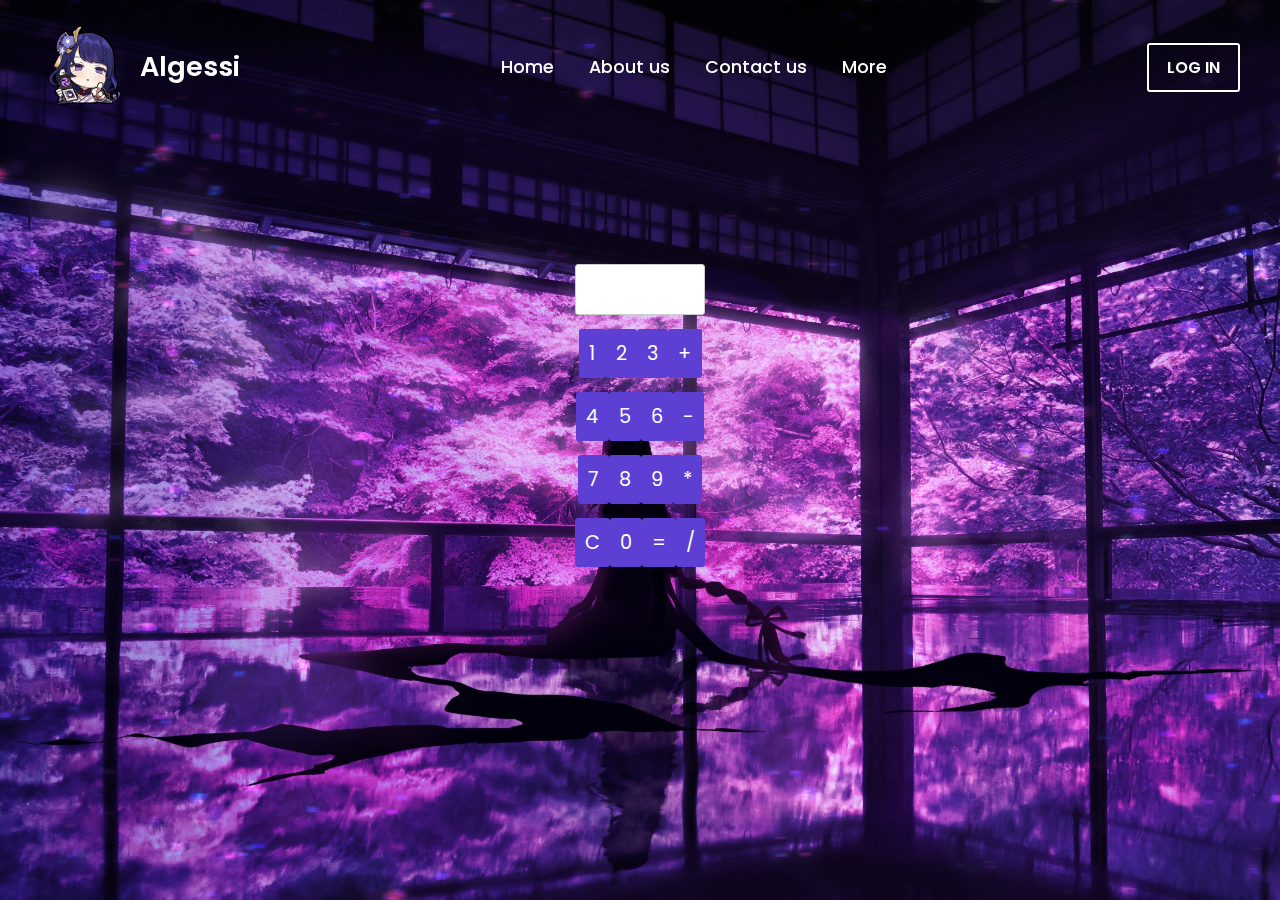
==== index.htm @ 88daffe6 "Add files via upload" ====
<!DOCTYPE html>
<html lang="en">
<head>
    <meta charset="UTF-8">
    <meta name="viewport" content="width=device-width, initial-scale=1.0">
    <title>Platform-based Development</title>
    <!-- Google Fonts Link For Icons -->
    <link rel="stylesheet" href="https://fonts.googleapis.com/css2?family=Material+Symbols+Rounded:opsz,wght,FILL,GRAD@48,400,0,0">
    <link rel="stylesheet" href="style.css">
    <link rel="stylesheet" href="calculator.css">
    <script src="script.js" defer></script>
</head>
<body>
    <header>
        <nav class="navbar">
            <span class="hamburger-btn material-symbols-rounded">menu</span>
            <a href="#" class="logo">
                <img src="raidenLogo.png" alt="logo">
                <h2>Algessi</h2>
            </a>
            <ul class="links">
                <span class="close-btn material-symbols-rounded">close</span>
                <li><a href="#">Home</a></li>
                <li><a href="#">About us</a></li>
                <li><a href="#">Contact us</a></li>
                <li><a href="#">More</a></li>
            </ul>
            <button class="login-btn">LOG IN</button>
        </nav>
    </header>

    <!-- Calculator Section -->
    <div class="calculator-container">
        <input type="text" id="result" readonly>
        <div>
            <button onclick="appendToResult('1')">1</button>
            <button onclick="appendToResult('2')">2</button>
            <button onclick="appendToResult('3')">3</button>
            <button onclick="appendToResult('+')">+</button>
        </div>
        <div>
            <button onclick="appendToResult('4')">4</button>
            <button onclick="appendToResult('5')">5</button>
            <button onclick="appendToResult('6')">6</button>
            <button onclick="appendToResult('-')">-</button>
        </div>
        <div>
            <button onclick="appendToResult('7')">7</button>
            <button onclick="appendToResult('8')">8</button>
            <button onclick="appendToResult('9')">9</button>
            <button onclick="appendToResult('*')">*</button>
        </div>
        <div>
            <button onclick="clearResult()">C</button>
            <button onclick="appendToResult('0')">0</button>
            <button onclick="calculateResult()">=</button>
            <button onclick="appendToResult('/')">/</button>
        </div>
    </div>

    <div class="blur-bg-overlay"></div>
    <div class="form-popup">
        <span class="close-btn material-symbols-rounded">close</span>
        <div class="form-box login">
            <div class="form-details">
            </div>
            <div class="form-content">
                <h2>Login</h2>
                <form action="#">
                    <div class="input-field">
                        <input type="text" required>
                        <label>Email</label>
                    </div>
                    <div class="input-field">
                        <input type="password" required>
                        <label>Password</label>
                    </div>
                    <a href="#" class="forgot-pass-link">Forgot password?</a>
                    <button type="submit">Log In</button>
                </form>
                <div class="bottom-link">
                    Don't have an account?
                    <a href="#" id="signup-link">Signup</a>
                </div>
            </div>
        </div>

        <div class="form-box signup">
            <div class="form-details">
            </div>
            <div class="form-content">
                <h2>Signup</h2>
                <form action="#">
                    <div class="input-field">
                        <input type="text" required>
                        <label>Enter your email</label>
                    </div>
                    <div class="input-field">
                        <input type="password" required>
                        <label>Create password</label>
                    </div>
                    <div class="policy-text">
                        <input type="checkbox" id="policy">
                        <label for="policy">
                            I agree to the
                            <a href="#" class="option">Terms & Conditions</a>
                        </label>
                    </div>
                    <button type="submit">Sign Up</button>
                </form>
                <div class="bottom-link">
                    Already have an account? 
                    <a href="#" id="login-link">Login</a>
                </div>
            </div>
        </div>
    </div>
</body>
</html>
---- style.css ----
/* Importing Google font - Poppins */
@import url('https://fonts.googleapis.com/css2?family=Poppins:wght@200;300;400;500;600;700&display=swap');

* {
    margin: 0;
    padding: 0;
    box-sizing: border-box;
    font-family: "Poppins", sans-serif;
}

body {
    height: 100vh;
    width: 100%;
    background: url("raidenShogun.jpg") center/cover no-repeat;
}

header {
    position: fixed;
    width: 100%;
    top: 0;
    left: 0;
    z-index: 10;
    padding: 0 10px;
}

.navbar {
    display: flex;
    padding: 22px 0;
    align-items: center;
    max-width: 1200px;
    margin: 0 auto;
    justify-content: space-between;
}

.navbar .hamburger-btn {
    display: none;
    color: #fff;
    cursor: pointer;
    font-size: 1.5rem;
}

.navbar .logo {
    gap: 10px;
    display: flex;
    align-items: center;
    text-decoration: none;
}

.navbar .logo img {
    width: 90px;
    border-radius: 50%;
}

.navbar .logo h2 {
    color: #fff;
    font-weight: 600;
    font-size: 1.7rem;
}

.navbar .links {
    display: flex;
    gap: 35px;
    list-style: none;
    align-items: center;
}

.navbar .close-btn {
    position: absolute;
    right: 20px;
    top: 20px;
    display: none;
    color: #000;
    cursor: pointer;
}

.navbar .links a {
    color: #fff;
    font-size: 1.1rem;
    font-weight: 500;
    text-decoration: none;
    transition: 0.1s ease;
}

.navbar .links a:hover {
    color: #5D3FD3  ;
}

.navbar .login-btn {
    border: 2px solid #fff;
    outline: none;
    background:transparent;
    color: #fff;
    font-size: 1rem;
    font-weight: 600;
    padding: 10px 18px;
    border-radius: 3px;
    cursor: pointer;
    transition: 0.15s ease;
}

.navbar .login-btn:hover {
    background: #5D3FD3;
}

.form-popup {
    position: fixed;
    top: 50%;
    left: 50%;
    z-index: 10;
    width: 100%;
    opacity: 0;
    pointer-events: none;
    max-width: 720px;
    background: #fff;
    border: 2px solid #fff;
    transform: translate(-50%, -70%);
}

.show-popup .form-popup {
    opacity: 1;
    pointer-events: auto;
    transform: translate(-50%, -50%);
    transition: transform 0.3s ease, opacity 0.1s;
}

.form-popup .close-btn {
    position: absolute;
    top: 12px;
    right: 12px;
    color: #878484;
    cursor: pointer;
}

.blur-bg-overlay {
    position: fixed;
    top: 0;
    left: 0;
    z-index: 10;
    height: 100%;
    width: 100%;
    opacity: 0;
    pointer-events: none;
    backdrop-filter: blur(5px);
    -webkit-backdrop-filter: blur(5px);
    transition: 0.1s ease;
}

.show-popup .blur-bg-overlay {
    opacity: 1;
    pointer-events: auto;
}

.form-popup .form-box {
    display: flex;
}

.form-box .form-details {
    width: 100%;
    color: #fff;
    max-width: 330px;
    text-align: center;
    display: flex;
    flex-direction: column;
    justify-content: center;
    align-items: center;
}

.login .form-details {
    padding: 0 40px;
    background: url("raidenSide.gif");
    background-position: center;
    background-size: cover;
}

.signup .form-details {
    padding: 0 20px;
    background: url("raidenSide.gif");
    background-position: center;
    background-size: cover;
}

.form-box .form-content {
    width: 100%;
    padding: 35px;
}

.form-box h2 {
    text-align: center;
    margin-bottom: 29px;
}

form .input-field {
    position: relative;
    height: 50px;
    width: 100%;
    margin-top: 20px;
}

.input-field input {
    height: 100%;
    width: 100%;
    background: none;
    outline: none;
    font-size: 0.95rem;
    padding: 0 15px;
    border: 1px solid #717171;
    border-radius: 3px;
}

.input-field input:focus {
    border: 1px solid #5D3FD3;
}

.input-field label {
    position: absolute;
    top: 50%;
    left: 15px;
    transform: translateY(-50%);
    color: #4a4646;
    pointer-events: none;
    transition: 0.2s ease;
}

.input-field input:is(:focus, :valid) {
    padding: 16px 15px 0;
}

.input-field input:is(:focus, :valid)~label {
    transform: translateY(-120%);
    color: #5D3FD3;
    font-size: 0.75rem;
}

.form-box a {
    color: #5D3FD3;
    text-decoration: none;
}

.form-box a:hover {
    text-decoration: underline;
}

form :where(.forgot-pass-link, .policy-text) {
    display: inline-flex;
    margin-top: 13px;
    font-size: 0.95rem;
}

form button {
    width: 100%;
    color: #fff;
    border: none;
    outline: none;
    padding: 14px 0;
    font-size: 1rem;
    font-weight: 500;
    border-radius: 3px;
    cursor: pointer;
    margin: 25px 0;
    background: #5D3FD3;
    transition: 0.2s ease;
}

form button:hover {
    background: #45309b;
}

.form-content .bottom-link {
    text-align: center;
}

.form-popup .signup,
.form-popup.show-signup .login {
    display: none;
}

.form-popup.show-signup .signup {
    display: flex;
}

.signup .policy-text {
    display: flex;
    margin-top: 14px;
    align-items: center;
}

.signup .policy-text input {
    width: 14px;
    height: 14px;
    margin-right: 7px;
}

@media (max-width: 950px) {
    .navbar :is(.hamburger-btn, .close-btn) {
        display: block;
    }

    .navbar {
        padding: 15px 0;
    }

    .navbar .logo img {
        display: none;
    }

    .navbar .logo h2 {
        font-size: 1.4rem;
    }

    .navbar .links {
        position: fixed;
        top: 0;
        z-index: 10;
        left: -100%;
        display: block;
        height: 100vh;
        width: 100%;
        padding-top: 60px;
        text-align: center;
        background: #fff;
        transition: 0.2s ease;
    }

    .navbar .links.show-menu {
        left: 0;
    }

    .navbar .links a {
        display: inline-flex;
        margin: 20px 0;
        font-size: 1.2rem;
        color: #000;
    }

    .navbar .links a:hover {
        color: #00BCD4;
    }

    .navbar .login-btn {
        font-size: 0.9rem;
        padding: 7px 10px;
    }
}

@media (max-width: 760px) {
    .form-popup {
        width: 95%;
    }

    .form-box .form-details {
        display: none;
    }

    .form-box .form-content {
        padding: 30px 20px;
    }
}
---- calculator.css ----
/* Calculator container styles */
.calculator-container {
    width : 100%;
    display: flex;
    justify-Content: center;
    align-items: center;
    min-height: calc(100vh - 60px); /* Adjust the value as needed to account for the header */
    background-color: transparent; /* Add a background color */
    padding: 20px;
    gap: 4px;
    flex-direction: column;
}

/* Style the calculator input, buttons, etc. here as needed */
.calculator-container input[type="text"] {
    width: 100%;
    max-width: 130px;
    padding: 10px;
    font-size: 1.2rem;
    margin-bottom: 10px;
    border: 1px solid #ccc;
    border-radius: 3px;
}

.calculator-container div {
    display: flex;
    justify-content: space-between;
    margin-bottom: 10px;
}

.calculator-container button {
    flex: 1;
    padding: 10px;
    font-size: 1.2rem;
    background-color: #5D3FD3; /* Purple background color */
    color: #fff; /* Text color */
    border: none;
    border-radius: 3px;
    cursor: pointer;
    transition: background-color 0.2s ease;
}

.calculator-container button:hover {
    background-color: #45309b; /* Darker purple on hover */
}

/* Additional styles as needed */
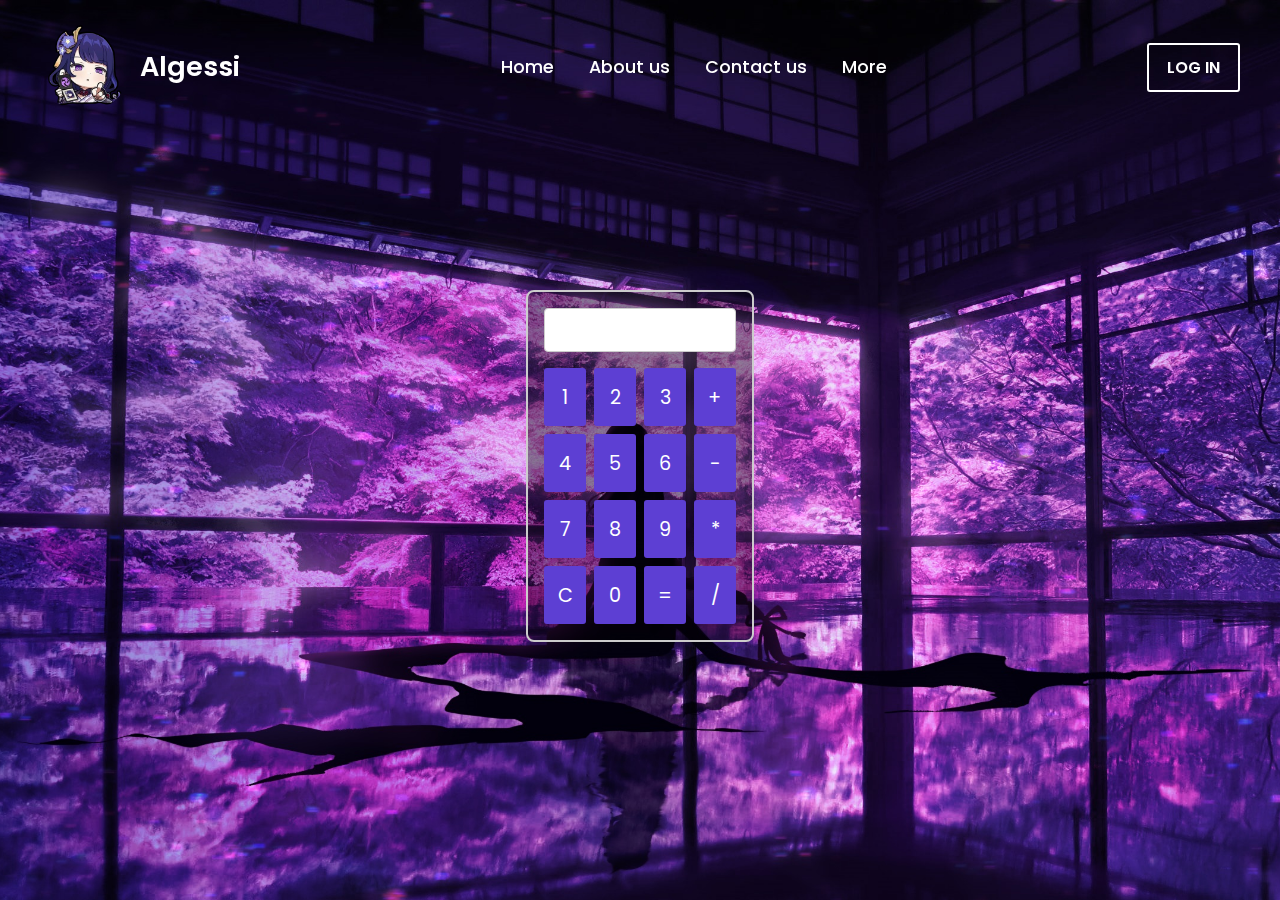
==== commit dfd32dee: "feat: calculator display | functions" ====
--- a/index.htm
+++ b/index.htm
@@ -1,119 +1,176 @@
 <!DOCTYPE html>
 <html lang="en">
-<head>
-    <meta charset="UTF-8">
-    <meta name="viewport" content="width=device-width, initial-scale=1.0">
-    <title>Platform-based Development</title>
-    <!-- Google Fonts Link For Icons -->
-    <link rel="stylesheet" href="https://fonts.googleapis.com/css2?family=Material+Symbols+Rounded:opsz,wght,FILL,GRAD@48,400,0,0">
-    <link rel="stylesheet" href="style.css">
-    <link rel="stylesheet" href="calculator.css">
-    <script src="script.js" defer></script>
-</head>
-<body>
-    <header>
-        <nav class="navbar">
-            <span class="hamburger-btn material-symbols-rounded">menu</span>
-            <a href="#" class="logo">
-                <img src="raidenLogo.png" alt="logo">
-                <h2>Algessi</h2>
-            </a>
-            <ul class="links">
-                <span class="close-btn material-symbols-rounded">close</span>
-                <li><a href="#">Home</a></li>
-                <li><a href="#">About us</a></li>
-                <li><a href="#">Contact us</a></li>
-                <li><a href="#">More</a></li>
-            </ul>
-            <button class="login-btn">LOG IN</button>
-        </nav>
-    </header>
+	<head>
+		<meta charset="UTF-8" />
+		<meta
+			name="viewport"
+			content="width=device-width, initial-scale=1.0"
+		/>
+		<title>Platform-based Development</title>
+		<!-- Google Fonts Link For Icons -->
+		<link
+			rel="stylesheet"
+			href="https://fonts.googleapis.com/css2?family=Material+Symbols+Rounded:opsz,wght,FILL,GRAD@48,400,0,0"
+		/>
+		<link
+			rel="stylesheet"
+			href="style.css"
+		/>
+		<link
+			rel="stylesheet"
+			href="calculator.css"
+		/>
+		<script
+			defer
+			src="script.js"
+		></script>
+	</head>
 
-    <!-- Calculator Section -->
-    <div class="calculator-container">
-        <input type="text" id="result" readonly>
-        <div>
-            <button onclick="appendToResult('1')">1</button>
-            <button onclick="appendToResult('2')">2</button>
-            <button onclick="appendToResult('3')">3</button>
-            <button onclick="appendToResult('+')">+</button>
-        </div>
-        <div>
-            <button onclick="appendToResult('4')">4</button>
-            <button onclick="appendToResult('5')">5</button>
-            <button onclick="appendToResult('6')">6</button>
-            <button onclick="appendToResult('-')">-</button>
-        </div>
-        <div>
-            <button onclick="appendToResult('7')">7</button>
-            <button onclick="appendToResult('8')">8</button>
-            <button onclick="appendToResult('9')">9</button>
-            <button onclick="appendToResult('*')">*</button>
-        </div>
-        <div>
-            <button onclick="clearResult()">C</button>
-            <button onclick="appendToResult('0')">0</button>
-            <button onclick="calculateResult()">=</button>
-            <button onclick="appendToResult('/')">/</button>
-        </div>
-    </div>
+	<body>
+		<header>
+			<nav class="navbar">
+				<span class="hamburger-btn material-symbols-rounded">menu</span>
+				<a
+					href="#"
+					class="logo"
+				>
+					<img
+						src="raidenLogo.png"
+						alt="logo"
+					/>
+					<h2>Algessi</h2>
+				</a>
+				<ul class="links">
+					<span class="close-btn material-symbols-rounded">close</span>
+					<li><a href="#">Home</a></li>
+					<li><a href="#">About us</a></li>
+					<li><a href="#">Contact us</a></li>
+					<li><a href="#">More</a></li>
+				</ul>
+				<button class="login-btn">LOG IN</button>
+			</nav>
+		</header>
 
-    <div class="blur-bg-overlay"></div>
-    <div class="form-popup">
-        <span class="close-btn material-symbols-rounded">close</span>
-        <div class="form-box login">
-            <div class="form-details">
-            </div>
-            <div class="form-content">
-                <h2>Login</h2>
-                <form action="#">
-                    <div class="input-field">
-                        <input type="text" required>
-                        <label>Email</label>
-                    </div>
-                    <div class="input-field">
-                        <input type="password" required>
-                        <label>Password</label>
-                    </div>
-                    <a href="#" class="forgot-pass-link">Forgot password?</a>
-                    <button type="submit">Log In</button>
-                </form>
-                <div class="bottom-link">
-                    Don't have an account?
-                    <a href="#" id="signup-link">Signup</a>
-                </div>
-            </div>
-        </div>
+		<!-- Calculator Section -->
+		<section class="calculator-section">
+			<div class="calculator-wrapper">
+				<input
+					type="text"
+					id="display"
+					readonly
+					oninput="updateResult()"
+				/>
+				<div class="calculator-container">
+					<!-- First Row -->
+					<button onclick="appendToResult('1')">1</button>
+					<button onclick="appendToResult('2')">2</button>
+					<button onclick="appendToResult('3')">3</button>
+					<button onclick="appendToResult('+')">+</button>
+					<!-- Second Row -->
+					<button onclick="appendToResult('4')">4</button>
+					<button onclick="appendToResult('5')">5</button>
+					<button onclick="appendToResult('6')">6</button>
+					<button onclick="appendToResult('-')">-</button>
+					<!-- Third Row -->
+					<button onclick="appendToResult('7')">7</button>
+					<button onclick="appendToResult('8')">8</button>
+					<button onclick="appendToResult('9')">9</button>
+					<button onclick="appendToResult('*')">*</button>
+					<!-- Fourth Row -->
+					<button onclick="clearDisplay()">C</button>
+					<!-- <button onclick="clearResult()">C</button> -->
+					<button onclick="appendToResult('0')">0</button>
+					<button onclick="calculateResult()">=</button>
+					<button onclick="appendToResult('/')">/</button>
+				</div>
+			</div>
+		</section>
 
-        <div class="form-box signup">
-            <div class="form-details">
-            </div>
-            <div class="form-content">
-                <h2>Signup</h2>
-                <form action="#">
-                    <div class="input-field">
-                        <input type="text" required>
-                        <label>Enter your email</label>
-                    </div>
-                    <div class="input-field">
-                        <input type="password" required>
-                        <label>Create password</label>
-                    </div>
-                    <div class="policy-text">
-                        <input type="checkbox" id="policy">
-                        <label for="policy">
-                            I agree to the
-                            <a href="#" class="option">Terms & Conditions</a>
-                        </label>
-                    </div>
-                    <button type="submit">Sign Up</button>
-                </form>
-                <div class="bottom-link">
-                    Already have an account? 
-                    <a href="#" id="login-link">Login</a>
-                </div>
-            </div>
-        </div>
-    </div>
-</body>
-</html>+		<div class="blur-bg-overlay"></div>
+		<div class="form-popup">
+			<span class="close-btn material-symbols-rounded">close</span>
+			<div class="form-box login">
+				<div class="form-details"></div>
+				<div class="form-content">
+					<h2>Login</h2>
+					<form action="#">
+						<div class="input-field">
+							<input
+								type="text"
+								required
+							/>
+							<label>Email</label>
+						</div>
+						<div class="input-field">
+							<input
+								type="password"
+								required
+							/>
+							<label>Password</label>
+						</div>
+						<a
+							href="#"
+							class="forgot-pass-link"
+							>Forgot password?</a
+						>
+						<button type="submit">Log In</button>
+					</form>
+					<div class="bottom-link">
+						Don't have an account?
+						<a
+							href="#"
+							id="signup-link"
+							>Signup</a
+						>
+					</div>
+				</div>
+			</div>
+
+			<div class="form-box signup">
+				<div class="form-details"></div>
+				<div class="form-content">
+					<h2>Signup</h2>
+					<form action="#">
+						<div class="input-field">
+							<input
+								type="text"
+								required
+							/>
+							<label>Enter your email</label>
+						</div>
+						<div class="input-field">
+							<input
+								type="password"
+								required
+							/>
+							<label>Create password</label>
+						</div>
+						<div class="policy-text">
+							<input
+								type="checkbox"
+								id="policy"
+							/>
+							<label for="policy">
+								I agree to the
+								<a
+									href="#"
+									class="option"
+									>Terms & Conditions</a
+								>
+							</label>
+						</div>
+						<button type="submit">Sign Up</button>
+					</form>
+					<div class="bottom-link">
+						Already have an account?
+						<a
+							href="#"
+							id="login-link"
+							>Login</a
+						>
+					</div>
+				</div>
+			</div>
+		</div>
+	</body>
+</html>
--- a/style.css
+++ b/style.css
@@ -2,361 +2,350 @@
 @import url('https://fonts.googleapis.com/css2?family=Poppins:wght@200;300;400;500;600;700&display=swap');
 
 * {
-    margin: 0;
-    padding: 0;
-    box-sizing: border-box;
-    font-family: "Poppins", sans-serif;
+	margin: 0;
+	padding: 0;
+	box-sizing: border-box;
+	font-family: 'Poppins', sans-serif;
 }
 
 body {
-    height: 100vh;
-    width: 100%;
-    background: url("raidenShogun.jpg") center/cover no-repeat;
+	height: 100vh;
+	width: 100%;
+	background: url('raidenShogun.jpg') center/cover no-repeat;
 }
 
 header {
-    position: fixed;
-    width: 100%;
-    top: 0;
-    left: 0;
-    z-index: 10;
-    padding: 0 10px;
+	position: fixed;
+	width: 100%;
+	top: 0;
+	left: 0;
+	z-index: 10;
+	padding: 0 10px;
 }
 
 .navbar {
-    display: flex;
-    padding: 22px 0;
-    align-items: center;
-    max-width: 1200px;
-    margin: 0 auto;
-    justify-content: space-between;
+	display: flex;
+	padding: 22px 0;
+	align-items: center;
+	max-width: 1200px;
+	margin: 0 auto;
+	justify-content: space-between;
 }
 
 .navbar .hamburger-btn {
-    display: none;
-    color: #fff;
-    cursor: pointer;
-    font-size: 1.5rem;
+	display: none;
+	color: #fff;
+	cursor: pointer;
+	font-size: 1.5rem;
 }
 
 .navbar .logo {
-    gap: 10px;
-    display: flex;
-    align-items: center;
-    text-decoration: none;
+	gap: 10px;
+	display: flex;
+	align-items: center;
+	text-decoration: none;
 }
 
 .navbar .logo img {
-    width: 90px;
-    border-radius: 50%;
+	width: 90px;
+	border-radius: 50%;
 }
 
 .navbar .logo h2 {
-    color: #fff;
-    font-weight: 600;
-    font-size: 1.7rem;
+	color: #fff;
+	font-weight: 600;
+	font-size: 1.7rem;
 }
 
 .navbar .links {
-    display: flex;
-    gap: 35px;
-    list-style: none;
-    align-items: center;
+	display: flex;
+	gap: 35px;
+	list-style: none;
+	align-items: center;
 }
 
 .navbar .close-btn {
-    position: absolute;
-    right: 20px;
-    top: 20px;
-    display: none;
-    color: #000;
-    cursor: pointer;
+	position: absolute;
+	right: 20px;
+	top: 20px;
+	display: none;
+	color: #000;
+	cursor: pointer;
 }
 
 .navbar .links a {
-    color: #fff;
-    font-size: 1.1rem;
-    font-weight: 500;
-    text-decoration: none;
-    transition: 0.1s ease;
+	color: #fff;
+	font-size: 1.1rem;
+	font-weight: 500;
+	text-decoration: none;
+	transition: 0.1s ease;
 }
 
 .navbar .links a:hover {
-    color: #5D3FD3  ;
+	color: #5d3fd3;
 }
 
 .navbar .login-btn {
-    border: 2px solid #fff;
-    outline: none;
-    background:transparent;
-    color: #fff;
-    font-size: 1rem;
-    font-weight: 600;
-    padding: 10px 18px;
-    border-radius: 3px;
-    cursor: pointer;
-    transition: 0.15s ease;
+	border: 2px solid #fff;
+	outline: none;
+	background: transparent;
+	color: #fff;
+	font-size: 1rem;
+	font-weight: 600;
+	padding: 10px 18px;
+	border-radius: 3px;
+	cursor: pointer;
+	transition: 0.15s ease;
 }
 
 .navbar .login-btn:hover {
-    background: #5D3FD3;
+	background: #5d3fd3;
 }
 
 .form-popup {
-    position: fixed;
-    top: 50%;
-    left: 50%;
-    z-index: 10;
-    width: 100%;
-    opacity: 0;
-    pointer-events: none;
-    max-width: 720px;
-    background: #fff;
-    border: 2px solid #fff;
-    transform: translate(-50%, -70%);
+	position: fixed;
+	top: 50%;
+	left: 50%;
+	z-index: 10;
+	width: 100%;
+	opacity: 0;
+	pointer-events: none;
+	max-width: 720px;
+	background: #fff;
+	border: 2px solid #fff;
+	transform: translate(-50%, -70%);
 }
 
 .show-popup .form-popup {
-    opacity: 1;
-    pointer-events: auto;
-    transform: translate(-50%, -50%);
-    transition: transform 0.3s ease, opacity 0.1s;
+	opacity: 1;
+	pointer-events: auto;
+	transform: translate(-50%, -50%);
+	transition: transform 0.3s ease, opacity 0.1s;
 }
 
 .form-popup .close-btn {
-    position: absolute;
-    top: 12px;
-    right: 12px;
-    color: #878484;
-    cursor: pointer;
+	position: absolute;
+	top: 12px;
+	right: 12px;
+	color: #878484;
+	cursor: pointer;
 }
 
 .blur-bg-overlay {
-    position: fixed;
-    top: 0;
-    left: 0;
-    z-index: 10;
-    height: 100%;
-    width: 100%;
-    opacity: 0;
-    pointer-events: none;
-    backdrop-filter: blur(5px);
-    -webkit-backdrop-filter: blur(5px);
-    transition: 0.1s ease;
+	position: fixed;
+	top: 0;
+	left: 0;
+	z-index: 10;
+	height: 100%;
+	width: 100%;
+	opacity: 0;
+	pointer-events: none;
+	backdrop-filter: blur(5px);
+	-webkit-backdrop-filter: blur(5px);
+	transition: 0.1s ease;
 }
 
 .show-popup .blur-bg-overlay {
-    opacity: 1;
-    pointer-events: auto;
+	opacity: 1;
+	pointer-events: auto;
 }
 
 .form-popup .form-box {
-    display: flex;
+	display: flex;
 }
 
 .form-box .form-details {
-    width: 100%;
-    color: #fff;
-    max-width: 330px;
-    text-align: center;
-    display: flex;
-    flex-direction: column;
-    justify-content: center;
-    align-items: center;
-}
-
-.login .form-details {
-    padding: 0 40px;
-    background: url("raidenSide.gif");
-    background-position: center;
-    background-size: cover;
-}
-
+	width: 100%;
+	color: #fff;
+	max-width: 330px;
+	text-align: center;
+	display: flex;
+	flex-direction: column;
+	justify-content: center;
+	align-items: center;
+}
+
+.login .form-details,
 .signup .form-details {
-    padding: 0 20px;
-    background: url("raidenSide.gif");
-    background-position: center;
-    background-size: cover;
+	margin: 0 2rem;
+	background: url('raidenSide.gif');
+	background-position: center;
+	background-size: cover;
 }
 
 .form-box .form-content {
-    width: 100%;
-    padding: 35px;
+	width: 100%;
+	padding: 35px;
 }
 
 .form-box h2 {
-    text-align: center;
-    margin-bottom: 29px;
+	text-align: center;
+	margin-bottom: 29px;
 }
 
 form .input-field {
-    position: relative;
-    height: 50px;
-    width: 100%;
-    margin-top: 20px;
+	position: relative;
+	height: 50px;
+	width: 100%;
+	margin-top: 20px;
 }
 
 .input-field input {
-    height: 100%;
-    width: 100%;
-    background: none;
-    outline: none;
-    font-size: 0.95rem;
-    padding: 0 15px;
-    border: 1px solid #717171;
-    border-radius: 3px;
+	height: 100%;
+	width: 100%;
+	background: none;
+	outline: none;
+	font-size: 0.95rem;
+	padding: 0 15px;
+	border: 1px solid #717171;
+	border-radius: 3px;
 }
 
 .input-field input:focus {
-    border: 1px solid #5D3FD3;
+	border: 1px solid #5d3fd3;
 }
 
 .input-field label {
-    position: absolute;
-    top: 50%;
-    left: 15px;
-    transform: translateY(-50%);
-    color: #4a4646;
-    pointer-events: none;
-    transition: 0.2s ease;
+	position: absolute;
+	top: 50%;
+	left: 15px;
+	transform: translateY(-50%);
+	color: #4a4646;
+	pointer-events: none;
+	transition: 0.2s ease;
 }
 
 .input-field input:is(:focus, :valid) {
-    padding: 16px 15px 0;
-}
-
-.input-field input:is(:focus, :valid)~label {
-    transform: translateY(-120%);
-    color: #5D3FD3;
-    font-size: 0.75rem;
+	padding: 16px 15px 0;
+}
+
+.input-field input:is(:focus, :valid) ~ label {
+	transform: translateY(-120%);
+	color: #5d3fd3;
+	font-size: 0.75rem;
 }
 
 .form-box a {
-    color: #5D3FD3;
-    text-decoration: none;
+	color: #5d3fd3;
+	text-decoration: none;
 }
 
 .form-box a:hover {
-    text-decoration: underline;
+	text-decoration: underline;
 }
 
 form :where(.forgot-pass-link, .policy-text) {
-    display: inline-flex;
-    margin-top: 13px;
-    font-size: 0.95rem;
+	display: inline-flex;
+	margin-top: 13px;
+	font-size: 0.95rem;
 }
 
 form button {
-    width: 100%;
-    color: #fff;
-    border: none;
-    outline: none;
-    padding: 14px 0;
-    font-size: 1rem;
-    font-weight: 500;
-    border-radius: 3px;
-    cursor: pointer;
-    margin: 25px 0;
-    background: #5D3FD3;
-    transition: 0.2s ease;
+	width: 100%;
+	color: #fff;
+	border: none;
+	outline: none;
+	padding: 14px 0;
+	font-size: 1rem;
+	font-weight: 500;
+	border-radius: 3px;
+	cursor: pointer;
+	margin: 25px 0;
+	background: #5d3fd3;
+	transition: 0.2s ease;
 }
 
 form button:hover {
-    background: #45309b;
+	background: #45309b;
 }
 
 .form-content .bottom-link {
-    text-align: center;
+	text-align: center;
 }
 
 .form-popup .signup,
 .form-popup.show-signup .login {
-    display: none;
+	display: none;
 }
 
 .form-popup.show-signup .signup {
-    display: flex;
+	display: flex;
 }
 
 .signup .policy-text {
-    display: flex;
-    margin-top: 14px;
-    align-items: center;
+	display: flex;
+	margin-top: 14px;
+	align-items: center;
 }
 
 .signup .policy-text input {
-    width: 14px;
-    height: 14px;
-    margin-right: 7px;
+	width: 14px;
+	height: 14px;
+	margin-right: 7px;
 }
 
 @media (max-width: 950px) {
-    .navbar :is(.hamburger-btn, .close-btn) {
-        display: block;
-    }
-
-    .navbar {
-        padding: 15px 0;
-    }
-
-    .navbar .logo img {
-        display: none;
-    }
-
-    .navbar .logo h2 {
-        font-size: 1.4rem;
-    }
-
-    .navbar .links {
-        position: fixed;
-        top: 0;
-        z-index: 10;
-        left: -100%;
-        display: block;
-        height: 100vh;
-        width: 100%;
-        padding-top: 60px;
-        text-align: center;
-        background: #fff;
-        transition: 0.2s ease;
-    }
-
-    .navbar .links.show-menu {
-        left: 0;
-    }
-
-    .navbar .links a {
-        display: inline-flex;
-        margin: 20px 0;
-        font-size: 1.2rem;
-        color: #000;
-    }
-
-    .navbar .links a:hover {
-        color: #00BCD4;
-    }
-
-    .navbar .login-btn {
-        font-size: 0.9rem;
-        padding: 7px 10px;
-    }
+	.navbar :is(.hamburger-btn, .close-btn) {
+		display: block;
+	}
+
+	.navbar {
+		padding: 15px 0;
+	}
+
+	.navbar .logo img {
+		display: none;
+	}
+
+	.navbar .logo h2 {
+		font-size: 1.4rem;
+	}
+
+	.navbar .links {
+		position: fixed;
+		top: 0;
+		z-index: 10;
+		left: -100%;
+		display: block;
+		height: 100vh;
+		width: 100%;
+		padding-top: 60px;
+		text-align: center;
+		background: #fff;
+		transition: 0.2s ease;
+	}
+
+	.navbar .links.show-menu {
+		left: 0;
+	}
+
+	.navbar .links a {
+		display: inline-flex;
+		margin: 20px 0;
+		font-size: 1.2rem;
+		color: #000;
+	}
+
+	.navbar .links a:hover {
+		color: #00bcd4;
+	}
+
+	.navbar .login-btn {
+		font-size: 0.9rem;
+		padding: 7px 10px;
+	}
 }
 
 @media (max-width: 760px) {
-    .form-popup {
-        width: 95%;
-    }
-
-    .form-box .form-details {
-        display: none;
-    }
-
-    .form-box .form-content {
-        padding: 30px 20px;
-    }
-}
-
-
-
-
-
+	.form-popup {
+		width: 95%;
+	}
+
+	.form-box .form-details {
+		display: none;
+	}
+
+	.form-box .form-content {
+		padding: 30px 20px;
+	}
+}
--- a/calculator.css
+++ b/calculator.css
@@ -1,47 +1,59 @@
 /* Calculator container styles */
-.calculator-container {
-    width : 100%;
-    display: flex;
-    justify-Content: center;
-    align-items: center;
-    min-height: calc(100vh - 60px); /* Adjust the value as needed to account for the header */
-    background-color: transparent; /* Add a background color */
-    padding: 20px;
-    gap: 4px;
-    flex-direction: column;
+
+.calculator-section {
+	display: grid;
+	place-items: center;
+	height: 100vh;
 }
 
-/* Style the calculator input, buttons, etc. here as needed */
-.calculator-container input[type="text"] {
-    width: 100%;
-    max-width: 130px;
-    padding: 10px;
-    font-size: 1.2rem;
-    margin-bottom: 10px;
-    border: 1px solid #ccc;
-    border-radius: 3px;
+.calculator-wrapper {
+	display: flex;
+	margin-top: 2rem;
+	flex-direction: column;
+	justify-content: center;
+	border: 2px solid #ccc;
+	border-radius: 8px;
+	padding: 1rem;
+	background-color: rgb(0, 0, 0, 0.4);
 }
 
-.calculator-container div {
-    display: flex;
-    justify-content: space-between;
-    margin-bottom: 10px;
+.calculator-wrapper input[type='text'] {
+	font-family: 'Poppins', sans-serif;
+	font-weight: 600;
+	margin-bottom: 1rem;
+	text-align: right;
+	width: 12rem;
+	border: 1px solid #ccc;
+	border-radius: 4px;
+	padding: 6px 10px;
+	font-size: 1.25rem;
+}
+
+.calculator-container {
+	display: grid;
+	grid-template-columns: repeat(4, 1fr);
+	gap: 8px;
+	width: 12rem; /* 192px */
+	height: 16rem; /* 256px */
 }
 
 .calculator-container button {
-    flex: 1;
-    padding: 10px;
-    font-size: 1.2rem;
-    background-color: #5D3FD3; /* Purple background color */
-    color: #fff; /* Text color */
-    border: none;
-    border-radius: 3px;
-    cursor: pointer;
-    transition: background-color 0.2s ease;
+	padding: 10px;
+	font-size: 18px;
+	cursor: pointer;
+	flex: 1;
+	padding: 10px;
+	font-size: 1.2rem;
+	background-color: #5d3fd3;
+	color: #fff;
+	border: none;
+	border-radius: 3px;
+	cursor: pointer;
+	transition: background-color 0.2s ease;
 }
 
 .calculator-container button:hover {
-    background-color: #45309b; /* Darker purple on hover */
+	background-color: #45309b; /* Darker purple on hover */
 }
 
 /* Additional styles as needed */
